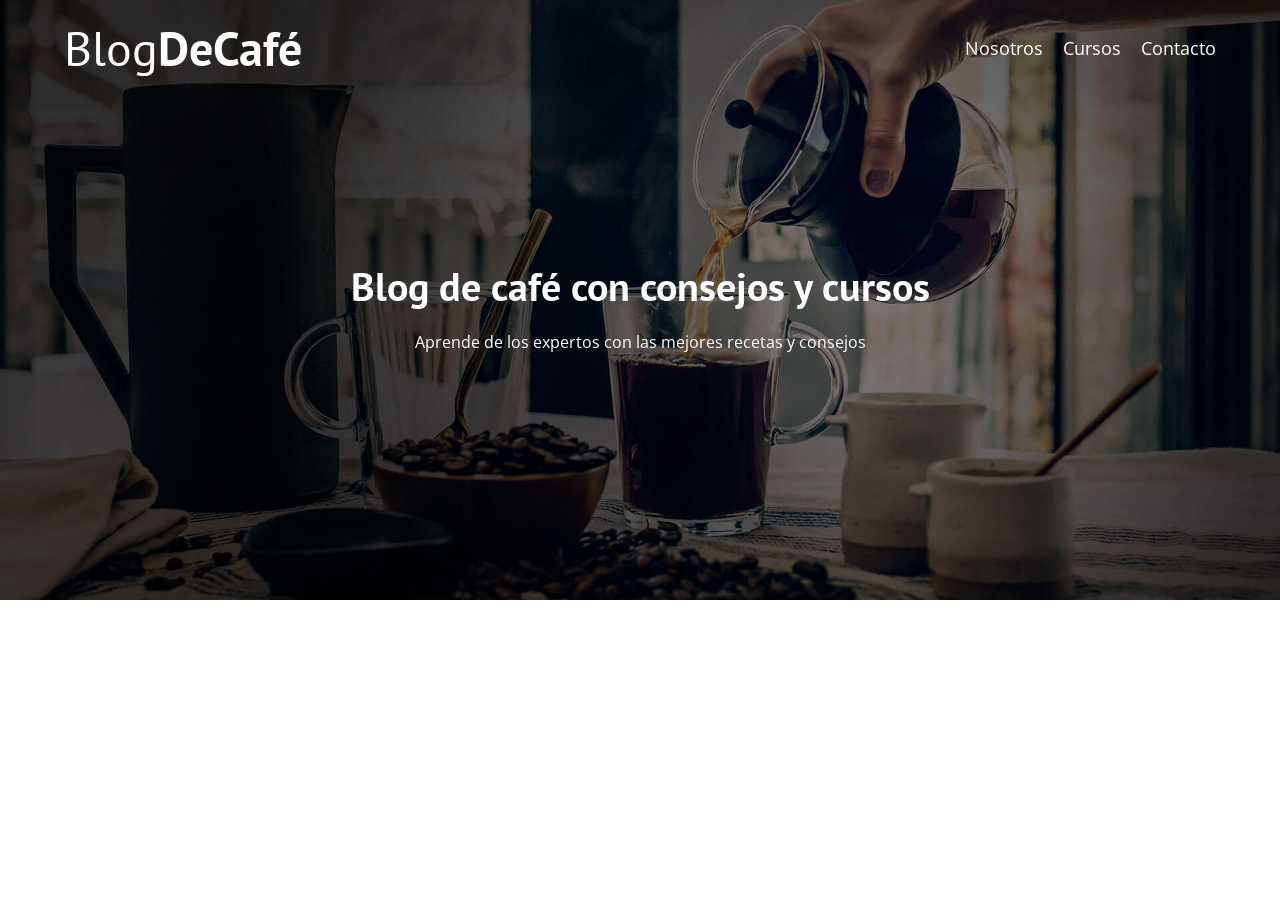
==== index.html @ 433aa8a9 "Se realizo el agrego los archivos, junto con la realizacion del header y sus estilos generales y los" ====
<!DOCTYPE html>
<html lang="en">
<head>
    <meta charset="UTF-8">
    <meta name="viewport" content="width=device-width, initial-scale=1.0">
    <title>BLOG DE CAFE</title>
    <link rel="stylesheet" href="css/normalized.css">
    <link href="https://fonts.googleapis.com/css2?family=Open+Sans&family=PT+Sans:wght@400;700&display=swap" rel="stylesheet">
    <link rel="stylesheet" href="css/styles.css">
</head>
<body>
    <header class="header">

        <div class="contenedor">
            <div class="barra">
                <a href="index.html" class="logo">
                    <h1 class="logo__nombre no-margin centrar-texto">Blog<span class="logo__bold">DeCafé</span></h1>
                </a>

                <nav class="navegacion">
                    <a href="nosotros.html" class="navegacion__enlace">Nosotros</a>
                    <a href="cursos.html" class="navegacion__enlace">Cursos</a>
                    <a href="contacto.html" class="navegacion__enlace">Contacto</a>
                </nav>
            </div>
        </div>
        
        <div class="header__texto">
            <h2 class="no-margin">Blog de café con consejos y cursos</h2>
            <p class="no-margin">Aprende de los expertos con las mejores recetas y consejos</p>
        </div>
    </header>
</body>
</html>
---- css/normalized.css ----
/*! normalize.css v8.0.1 | MIT License | github.com/necolas/normalize.css */

/* Document
   ========================================================================== */

/**
 * 1. Correct the line height in all browsers.
 * 2. Prevent adjustments of font size after orientation changes in iOS.
 */

html {
  line-height: 1.15; /* 1 */
  -webkit-text-size-adjust: 100%; /* 2 */
}

/* Sections
   ========================================================================== */

/**
 * Remove the margin in all browsers.
 */

body {
  margin: 0;
}

/**
 * Render the `main` element consistently in IE.
 */

main {
  display: block;
}

/**
 * Correct the font size and margin on `h1` elements within `section` and
 * `article` contexts in Chrome, Firefox, and Safari.
 */

h1 {
  font-size: 2em;
  margin: 0.67em 0;
}

/* Grouping content
   ========================================================================== */

/**
 * 1. Add the correct box sizing in Firefox.
 * 2. Show the overflow in Edge and IE.
 */

hr {
  box-sizing: content-box; /* 1 */
  height: 0; /* 1 */
  overflow: visible; /* 2 */
}

/**
 * 1. Correct the inheritance and scaling of font size in all browsers.
 * 2. Correct the odd `em` font sizing in all browsers.
 */

pre {
  font-family: monospace, monospace; /* 1 */
  font-size: 1em; /* 2 */
}

/* Text-level semantics
   ========================================================================== */

/**
 * Remove the gray background on active links in IE 10.
 */

a {
  background-color: transparent;
}

/**
 * 1. Remove the bottom border in Chrome 57-
 * 2. Add the correct text decoration in Chrome, Edge, IE, Opera, and Safari.
 */

abbr[title] {
  border-bottom: none; /* 1 */
  text-decoration: underline; /* 2 */
  text-decoration: underline dotted; /* 2 */
}

/**
 * Add the correct font weight in Chrome, Edge, and Safari.
 */

b,
strong {
  font-weight: bolder;
}

/**
 * 1. Correct the inheritance and scaling of font size in all browsers.
 * 2. Correct the odd `em` font sizing in all browsers.
 */

code,
kbd,
samp {
  font-family: monospace, monospace; /* 1 */
  font-size: 1em; /* 2 */
}

/**
 * Add the correct font size in all browsers.
 */

small {
  font-size: 80%;
}

/**
 * Prevent `sub` and `sup` elements from affecting the line height in
 * all browsers.
 */

sub,
sup {
  font-size: 75%;
  line-height: 0;
  position: relative;
  vertical-align: baseline;
}

sub {
  bottom: -0.25em;
}

sup {
  top: -0.5em;
}

/* Embedded content
   ========================================================================== */

/**
 * Remove the border on images inside links in IE 10.
 */

img {
  border-style: none;
}

/* Forms
   ========================================================================== */

/**
 * 1. Change the font styles in all browsers.
 * 2. Remove the margin in Firefox and Safari.
 */

button,
input,
optgroup,
select,
textarea {
  font-family: inherit; /* 1 */
  font-size: 100%; /* 1 */
  line-height: 1.15; /* 1 */
  margin: 0; /* 2 */
}

/**
 * Show the overflow in IE.
 * 1. Show the overflow in Edge.
 */

button,
input { /* 1 */
  overflow: visible;
}

/**
 * Remove the inheritance of text transform in Edge, Firefox, and IE.
 * 1. Remove the inheritance of text transform in Firefox.
 */

button,
select { /* 1 */
  text-transform: none;
}

/**
 * Correct the inability to style clickable types in iOS and Safari.
 */

button,
[type="button"],
[type="reset"],
[type="submit"] {
  -webkit-appearance: button;
}

/**
 * Remove the inner border and padding in Firefox.
 */

button::-moz-focus-inner,
[type="button"]::-moz-focus-inner,
[type="reset"]::-moz-focus-inner,
[type="submit"]::-moz-focus-inner {
  border-style: none;
  padding: 0;
}

/**
 * Restore the focus styles unset by the previous rule.
 */

button:-moz-focusring,
[type="button"]:-moz-focusring,
[type="reset"]:-moz-focusring,
[type="submit"]:-moz-focusring {
  outline: 1px dotted ButtonText;
}

/**
 * Correct the padding in Firefox.
 */

fieldset {
  padding: 0.35em 0.75em 0.625em;
}

/**
 * 1. Correct the text wrapping in Edge and IE.
 * 2. Correct the color inheritance from `fieldset` elements in IE.
 * 3. Remove the padding so developers are not caught out when they zero out
 *    `fieldset` elements in all browsers.
 */

legend {
  box-sizing: border-box; /* 1 */
  color: inherit; /* 2 */
  display: table; /* 1 */
  max-width: 100%; /* 1 */
  padding: 0; /* 3 */
  white-space: normal; /* 1 */
}

/**
 * Add the correct vertical alignment in Chrome, Firefox, and Opera.
 */

progress {
  vertical-align: baseline;
}

/**
 * Remove the default vertical scrollbar in IE 10+.
 */

textarea {
  overflow: auto;
}

/**
 * 1. Add the correct box sizing in IE 10.
 * 2. Remove the padding in IE 10.
 */

[type="checkbox"],
[type="radio"] {
  box-sizing: border-box; /* 1 */
  padding: 0; /* 2 */
}

/**
 * Correct the cursor style of increment and decrement buttons in Chrome.
 */

[type="number"]::-webkit-inner-spin-button,
[type="number"]::-webkit-outer-spin-button {
  height: auto;
}

/**
 * 1. Correct the odd appearance in Chrome and Safari.
 * 2. Correct the outline style in Safari.
 */

[type="search"] {
  -webkit-appearance: textfield; /* 1 */
  outline-offset: -2px; /* 2 */
}

/**
 * Remove the inner padding in Chrome and Safari on macOS.
 */

[type="search"]::-webkit-search-decoration {
  -webkit-appearance: none;
}

/**
 * 1. Correct the inability to style clickable types in iOS and Safari.
 * 2. Change font properties to `inherit` in Safari.
 */

::-webkit-file-upload-button {
  -webkit-appearance: button; /* 1 */
  font: inherit; /* 2 */
}

/* Interactive
   ========================================================================== */

/*
 * Add the correct display in Edge, IE 10+, and Firefox.
 */

details {
  display: block;
}

/*
 * Add the correct display in all browsers.
 */

summary {
  display: list-item;
}

/* Misc
   ========================================================================== */

/**
 * Add the correct display in IE 10+.
 */

template {
  display: none;
}

/**
 * Add the correct display in IE 10.
 */

[hidden] {
  display: none;
}
---- css/styles.css ----
:root{
    --fuentesHeading: 'PT Sans', sans-serif;
    --fuentesParrafo: 'Open Sans', sans-serif;

    --primario: #784d3c;
    --blanco: #ffffff;
    --negro: #000000;
}

html{
    box-sizing: border-box;
    font-size: 62.5%; /*1rem = 10px*/
}

*, *:before, *:after{
    box-sizing: inherit;
}

body{
    font-family: var(--fuentesParrafo);
    font-size: 1.6rem;
    line-height: 2;
}

/* GLOBALES */
.contenedor{
    max-width: 120rem;
    width: 90%;
    margin: 0 auto;
}

a{
    text-decoration: none;
}

h1,h2,h3,h4{
    font-family: var(--fuentesHeading);
}

h1{
    font-size: 4.8rem;
}

h2{
    font-size: 4rem;
}

h3{
    font-size: 3.3rem;
}

h4{
    font-size: 2.8rem;
}

img{
    max-width: 100%;
}

/* UTILIDADES */
.no-margin{
    margin: 0;
}

.no-padding{
    padding: 0;
}

.centrar-texto{
    text-align: center;
}

/* HEADER */
.header{
    background-image: url(../img/banner.jpg);
    height: 60rem;
    background-size: cover;
    background-repeat: no-repeat;
    background-position: center center;
}

.header__texto{
    text-align: center;
    color: var(--blanco);
    margin-top: 5rem;
}

@media (min-width: 768px) {
    .header__texto{
        margin-top: 15rem;
    }
    
}

@media (min-width: 768px) {
    .barra{
        display: flex; 
        justify-content: space-between;
        align-items: center;
    }
}

.logo{
    color: var(--blanco);
}

.logo__nombre{
    font-weight: 400;
}

.logo__bold{
    font-weight: 700;
}

@media (min-width: 768px) {
    .navegacion{
        display: flex;
        gap: 2rem;
    }
}
.navegacion__enlace{
    display: block;
    text-align: center;
    font-size: 1.8rem;
    color: var(--blanco);
}
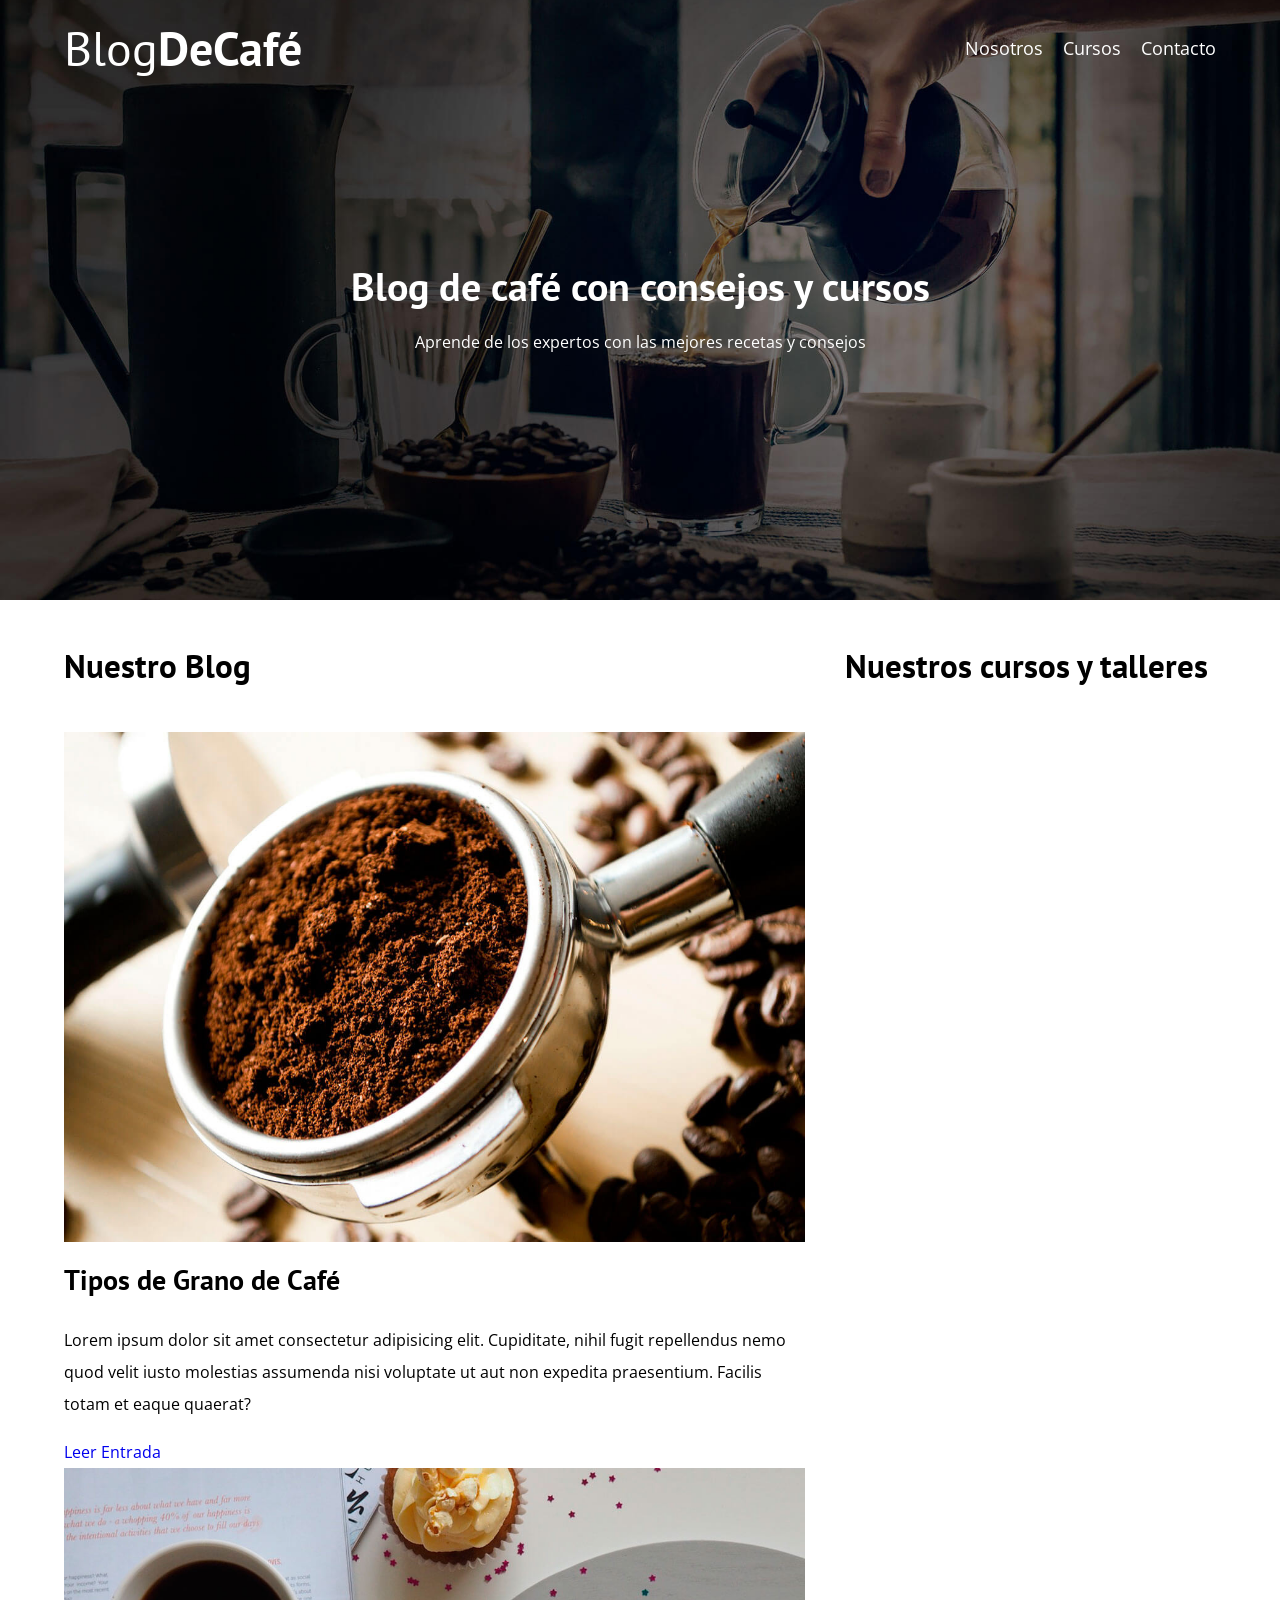
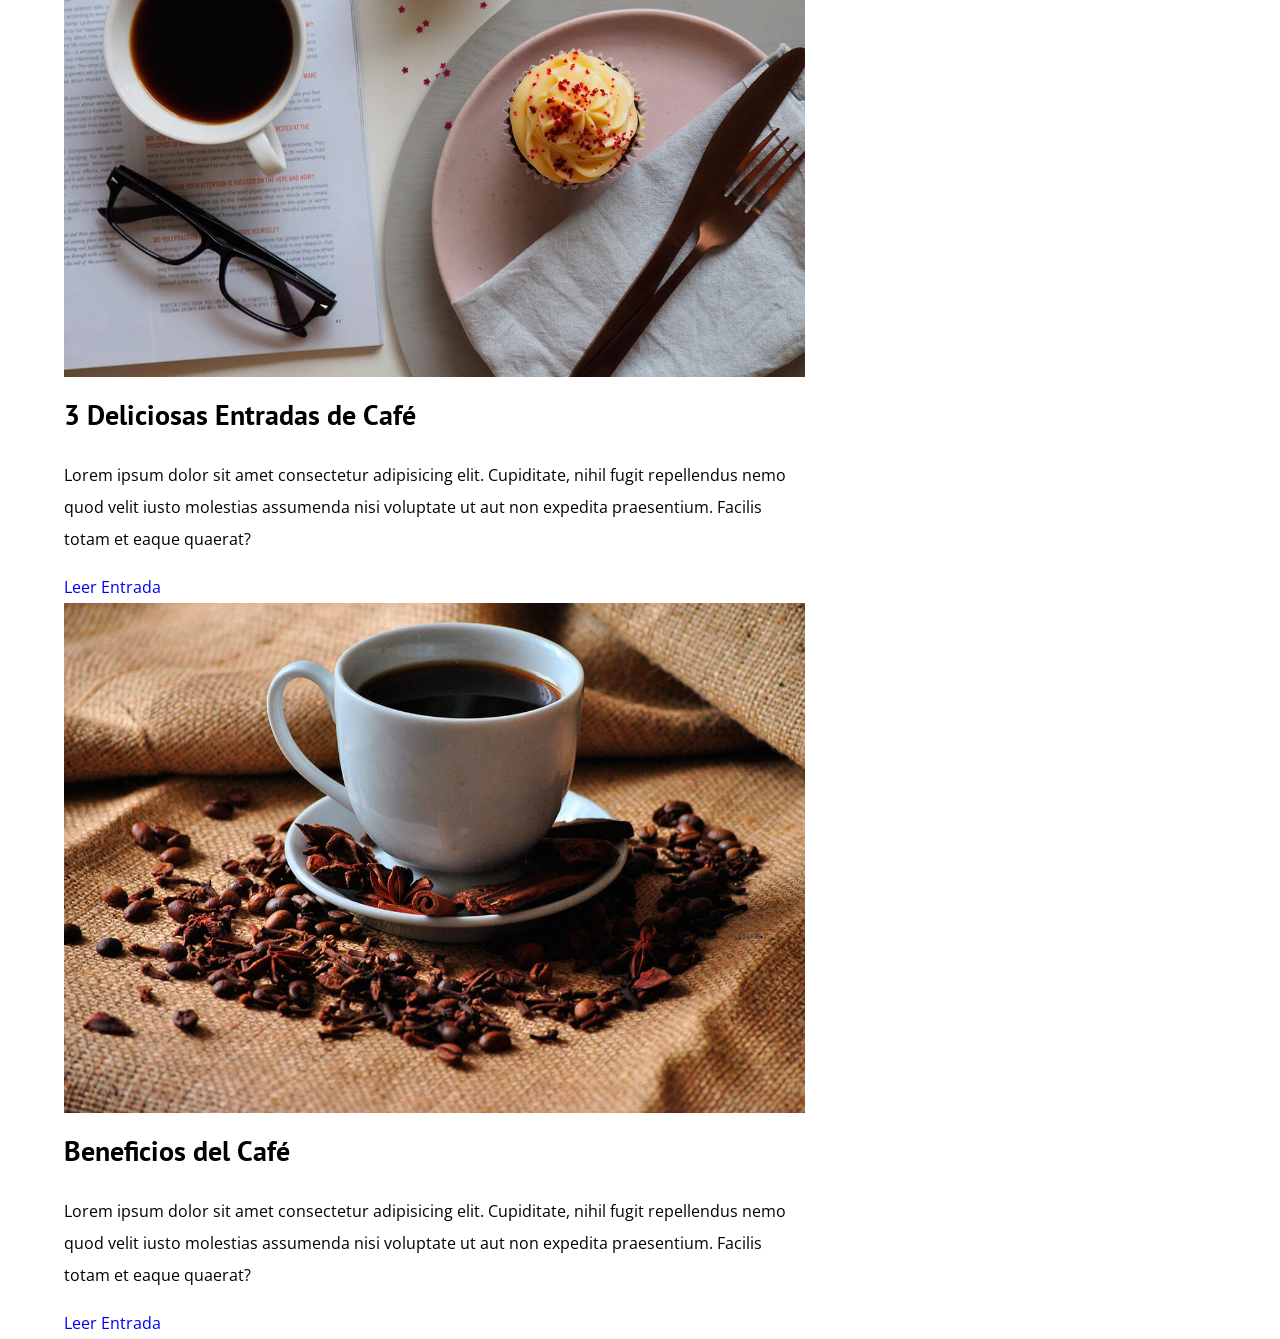
==== commit 85ee26c9: "Se agrego un div para el contenido principal(main) junto con articles y aside, y se agregaron estilo" ====
--- a/index.html
+++ b/index.html
@@ -30,5 +30,53 @@
             <p class="no-margin">Aprende de los expertos con las mejores recetas y consejos</p>
         </div>
     </header>
+
+    <div class="contenedor contenido-principal">
+        <main class="blog">
+            <h3>Nuestro Blog</h3>
+
+            <article class="entrada">
+                <div class="entrada__imagen">
+                    <img src="img/blog1.jpg" alt="imagen del blog">
+                </div>
+                
+                <div class="entrada__contenido">
+                    <h4 class="no-margin">Tipos de Grano de Café</h4>
+                    <p>Lorem ipsum dolor sit amet consectetur adipisicing elit. Cupiditate, nihil fugit repellendus nemo quod velit iusto molestias assumenda nisi voluptate ut aut non expedita praesentium. Facilis totam et eaque quaerat?</p>
+                    <a href="entrada.html" class="boton boton--primario">Leer Entrada</a>
+                </div>
+            </article>
+
+            <article class="entrada">
+                <div class="entrada__imagen">
+                    <img src="img/blog2.jpg" alt="imagen del blog">
+                </div>
+                
+                <div class="entrada__contenido">
+                    <h4 class="no-margin">3 Deliciosas Entradas de Café</h4>
+                    <p>Lorem ipsum dolor sit amet consectetur adipisicing elit. Cupiditate, nihil fugit repellendus nemo quod velit iusto molestias assumenda nisi voluptate ut aut non expedita praesentium. Facilis totam et eaque quaerat?</p>
+                    <a href="entrada.html" class="boton boton--primario">Leer Entrada</a>
+                </div>
+            </article>
+
+            <article class="entrada">
+                <div class="entrada__imagen">
+                    <img src="img/blog3.jpg" alt="imagen del blog">
+                </div>
+                
+                <div class="entrada__contenido">
+                    <h4 class="no-margin">Beneficios del Café</h4>
+                    <p>Lorem ipsum dolor sit amet consectetur adipisicing elit. Cupiditate, nihil fugit repellendus nemo quod velit iusto molestias assumenda nisi voluptate ut aut non expedita praesentium. Facilis totam et eaque quaerat?</p>
+                    <a href="entrada.html" class="boton boton--primario">Leer Entrada</a>
+                </div>
+            </article>
+        </main>
+
+        <aside class="sidebar">
+            <h3>Nuestros cursos y talleres</h3>
+        </aside>
+
+
+    </div>
 </body>
 </html>
--- a/css/styles.css
+++ b/css/styles.css
@@ -124,3 +124,12 @@
     font-size: 1.8rem;
     color: var(--blanco);
 }
+
+/* CONTENEDOR O CONTENIDO PRINCIPAL */
+@media (min-width: 768px) {
+    .contenido-principal{
+        display: grid;
+        grid-template-columns: 2fr 1fr;
+        column-gap: 4rem;
+    }
+}
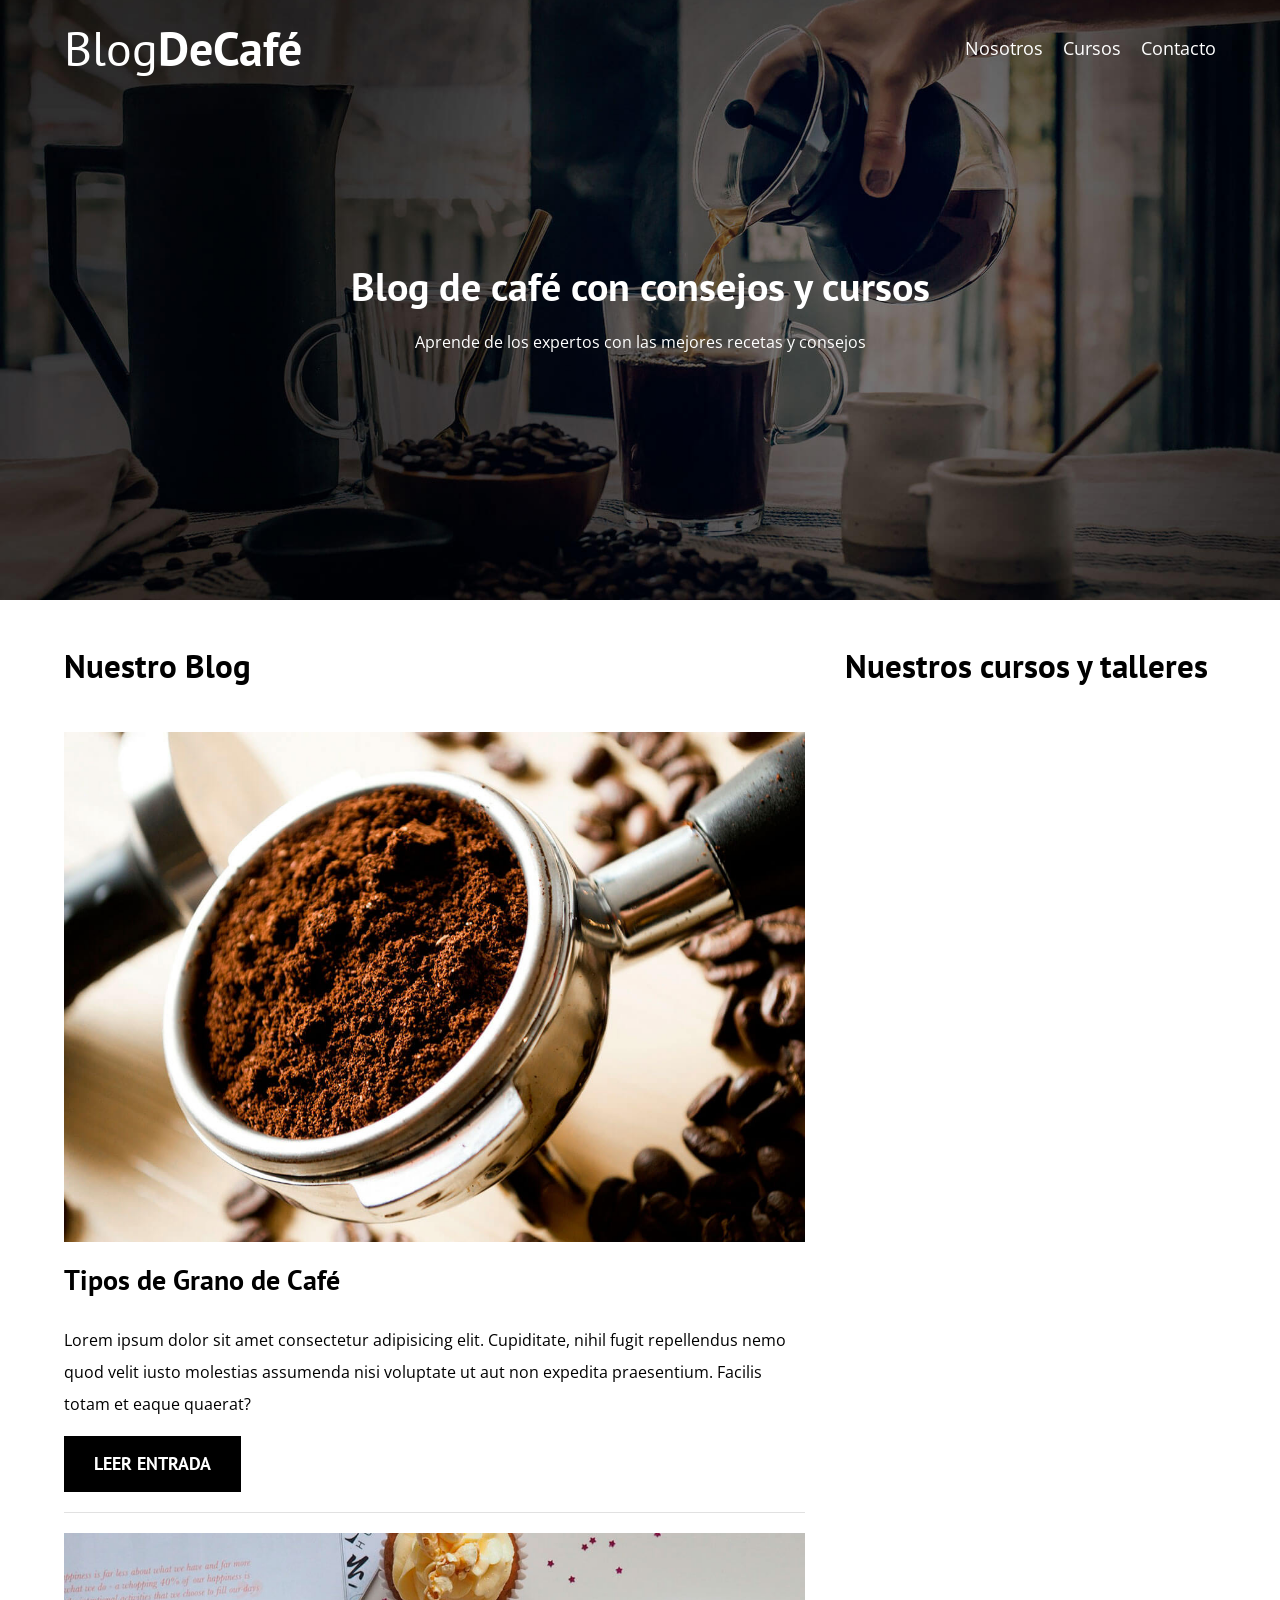
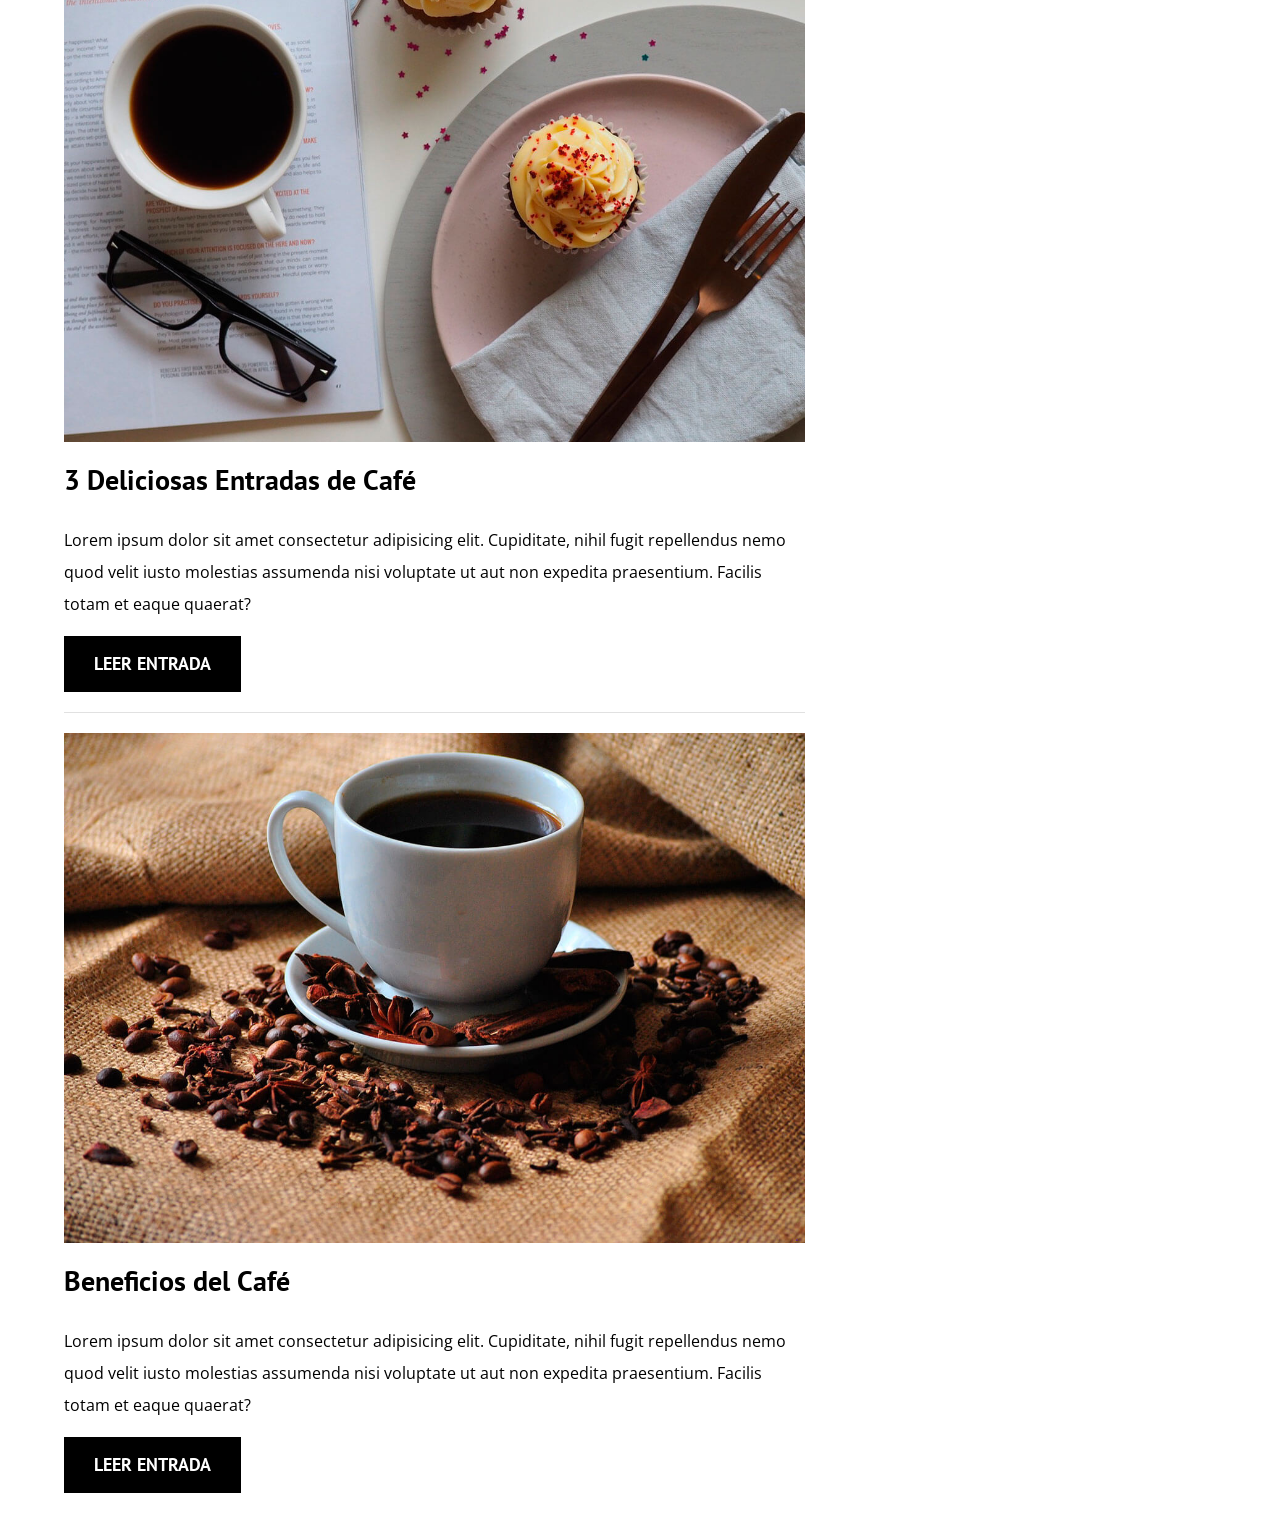
==== commit 4ea73dea: "Se agrego estilos al boton y se agrego una linea separadora de entradas de contenido" ====
--- a/index.html
+++ b/index.html
@@ -76,7 +76,6 @@
             <h3>Nuestros cursos y talleres</h3>
         </aside>
 
-
     </div>
 </body>
 </html>
--- a/css/styles.css
+++ b/css/styles.css
@@ -3,6 +3,7 @@
     --fuentesParrafo: 'Open Sans', sans-serif;
 
     --primario: #784d3c;
+    --claro: #e1e1e1;
     --blanco: #ffffff;
     --negro: #000000;
 }
@@ -132,4 +133,36 @@
         grid-template-columns: 2fr 1fr;
         column-gap: 4rem;
     }
+}
+
+.entrada{
+    border-bottom: 1px solid var(--claro);
+    margin-bottom: 2rem;
+}
+
+.entrada:last-of-type{
+    border: none;
+    margin-bottom: 0;
+}
+
+.boton{
+    display: block;
+    font-family: var(--fuentesHeading);
+    color: var(--blanco);
+    text-align: center;
+    padding: 1rem 3rem;
+    font-size: 1.8rem;
+    text-transform: uppercase;
+    font-weight: 700;
+    margin-bottom: 2rem;
+}
+
+@media (min-width: 768px) { 
+    .boton{
+        display: inline-block;
+    }
+}
+
+.boton--primario{
+    background-color: var(--negro);
 }
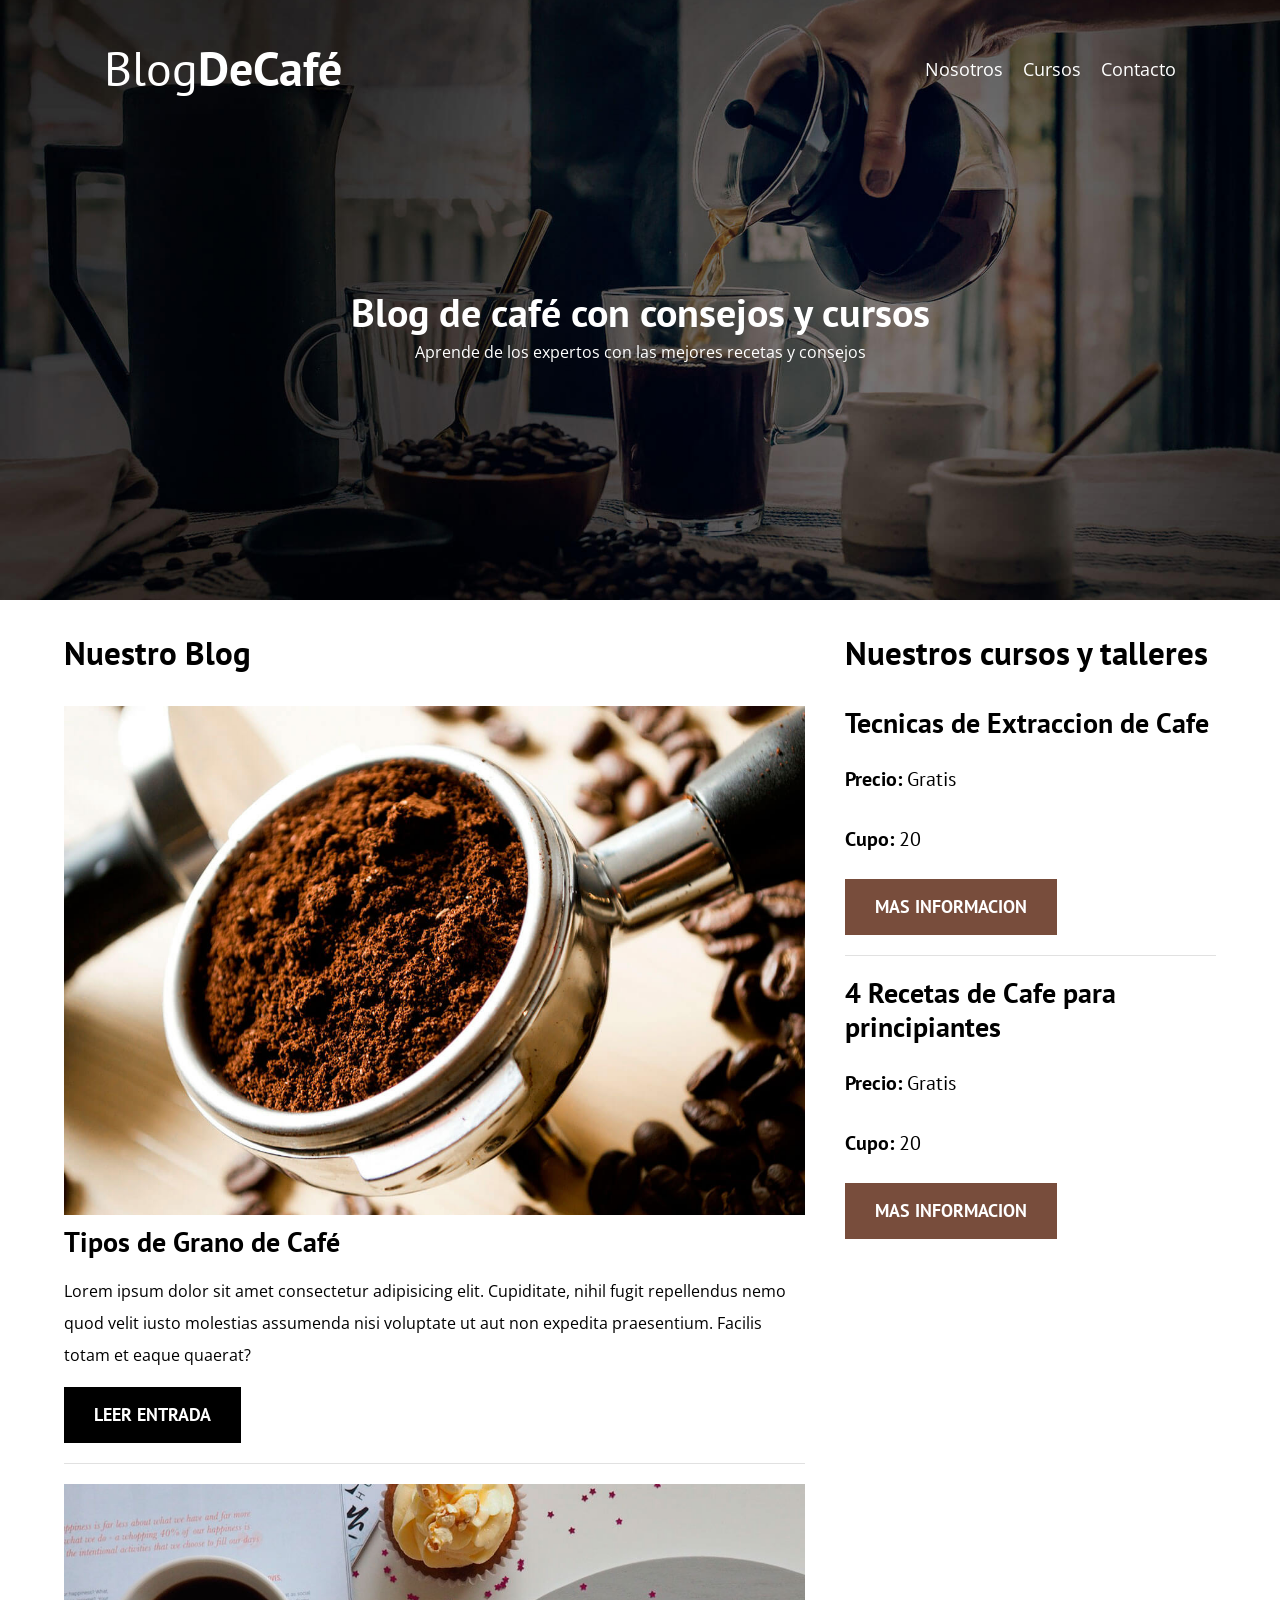
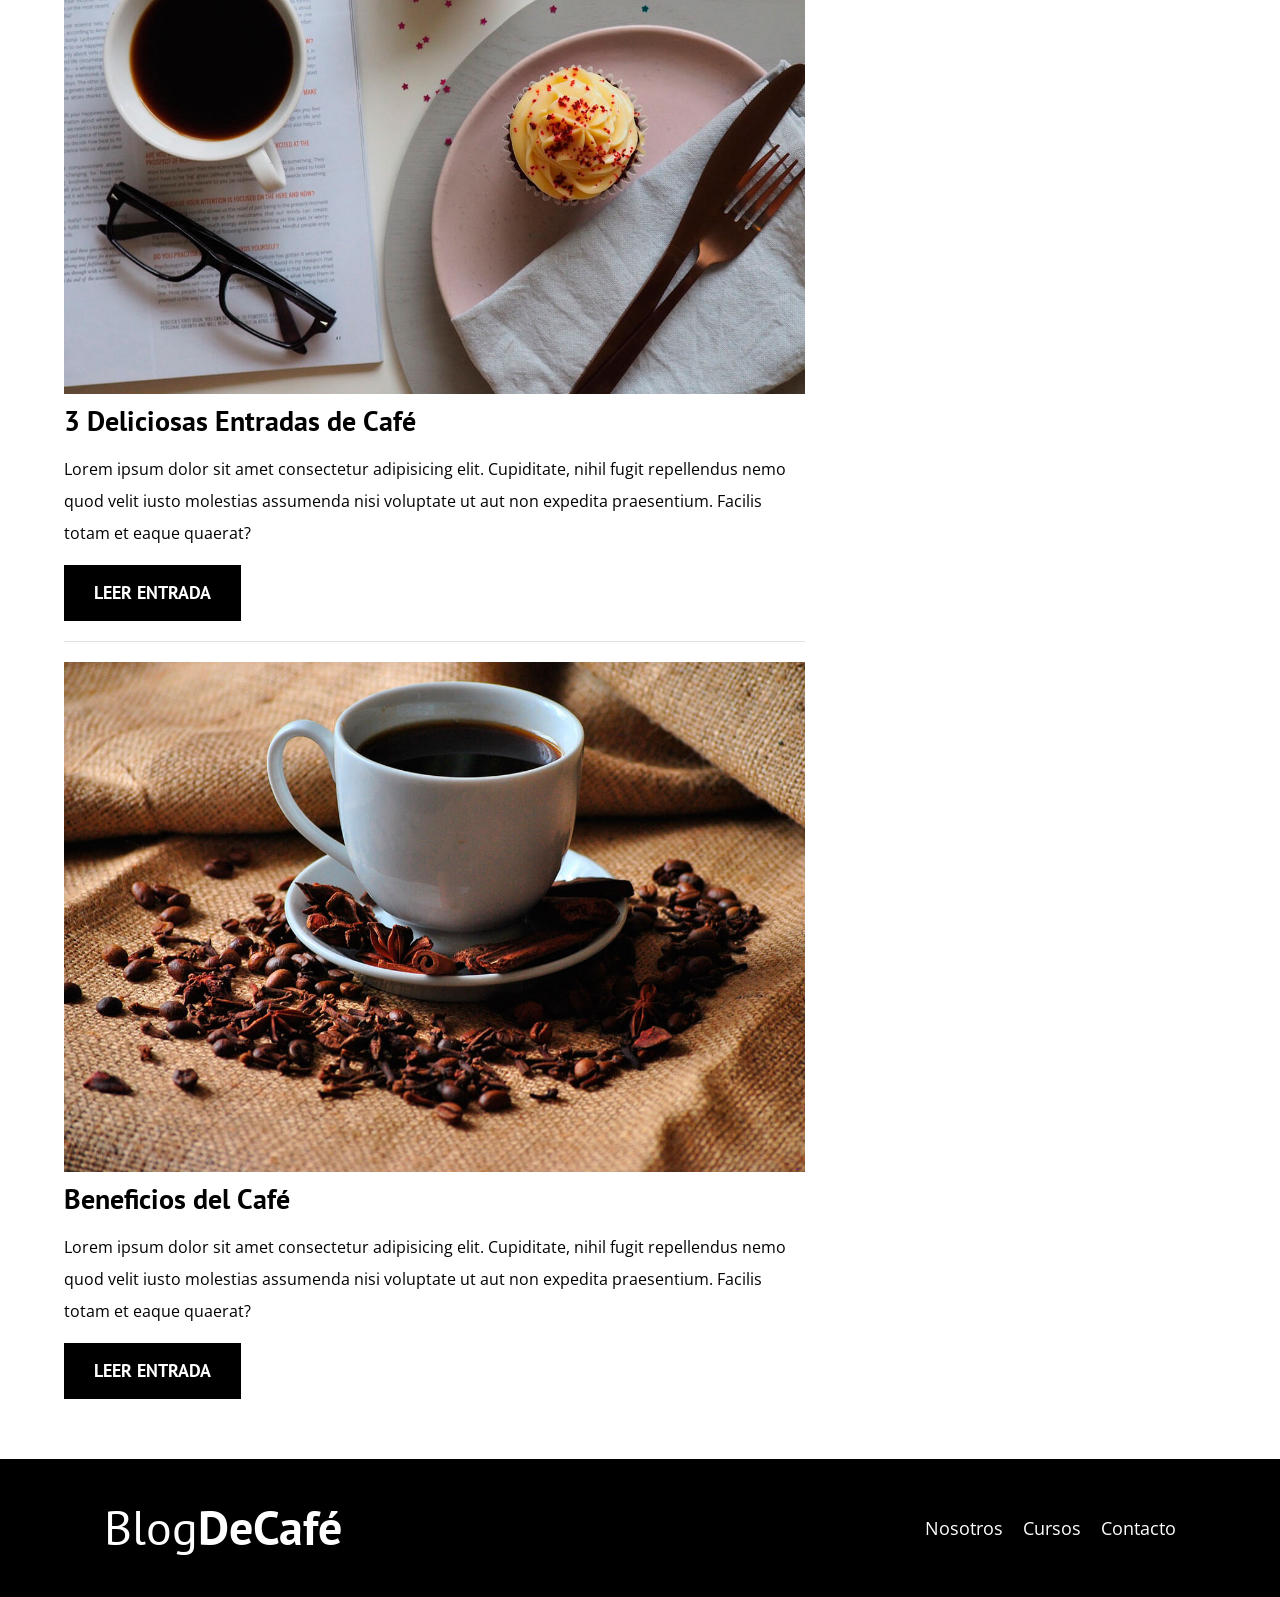
==== commit 367bee4a: "Se agrego el footer en el index.html y se le agrego estilos, ademas de mejorar algunos estilos globa" ====
--- a/index.html
+++ b/index.html
@@ -74,8 +74,49 @@
 
         <aside class="sidebar">
             <h3>Nuestros cursos y talleres</h3>
+
+            <ul class="cursos no-padding">
+                <li class="widget-curso">
+                    <h4 class="no-margin">Tecnicas de Extraccion de Cafe</h4>
+                    <p class="widget-curso__label">Precio:
+                        <span class="widget-curso__info">Gratis</span>
+                    </p>
+                    <p class="widget-curso__label">Cupo:
+                        <span class="widget-curso__info">20</span>
+                    </p>
+                    <a href="entrada.html" class="boton boton--secundario">Mas informacion</a>
+                </li>
+
+                <li class="widget-curso">
+                    <h4 class="no-margin">4 Recetas de Cafe para principiantes</h4>
+                    <p class="widget-curso__label">Precio:
+                        <span class="widget-curso__info">Gratis</span>
+                    </p>
+                    <p class="widget-curso__label">Cupo:
+                        <span class="widget-curso__info">20</span>
+                    </p>
+                    <a href="entrada.html" class="boton boton--secundario">Mas informacion</a>
+                </li>
+            </ul>
+
         </aside>
 
     </div>
+
+    <footer class="footer">
+        <div class="contenedor">
+            <div class="barra">
+                <a href="index.html" class="logo">
+                    <h1 class="logo__nombre no-margin centrar-texto">Blog<span class="logo__bold">DeCafé</span></h1>
+                </a>
+
+                <nav class="navegacion">
+                    <a href="nosotros.html" class="navegacion__enlace">Nosotros</a>
+                    <a href="cursos.html" class="navegacion__enlace">Cursos</a>
+                    <a href="contacto.html" class="navegacion__enlace">Contacto</a>
+                </nav>
+            </div>
+        </div>
+    </footer>
 </body>
 </html>
--- a/css/styles.css
+++ b/css/styles.css
@@ -25,8 +25,7 @@
 
 /* GLOBALES */
 .contenedor{
-    max-width: 120rem;
-    width: 90%;
+    width: min(90%,120rem);
     margin: 0 auto;
 }
 
@@ -36,6 +35,7 @@
 
 h1,h2,h3,h4{
     font-family: var(--fuentesHeading);
+    line-height: 1.2;
 }
 
 h1{
@@ -93,6 +93,10 @@
     
 }
 
+.barra{
+    padding: 4rem;
+}
+
 @media (min-width: 768px) {
     .barra{
         display: flex; 
@@ -165,4 +169,43 @@
 
 .boton--primario{
     background-color: var(--negro);
+}
+
+.boton--secundario{
+    background-color: var(--primario);
+}
+
+.cursos{
+    list-style: none;
+}
+
+.widget-curso{
+    border-bottom: 1px solid var(--claro);
+    margin-bottom: 2rem;
+}
+
+.widget-curso:last-of-type{
+    border: none;
+    margin-bottom: 0;
+}
+
+.widget-curso__label{
+    font-family: var(--fuentesHeading);
+    font-weight: bold;
+}
+
+.widget-curso__info{
+    font-weight: 100;
+}
+
+.widget-curso__label,
+.widget-curso__info{
+    font-size: 2rem;
+}
+
+/* FOOTER */
+.footer{
+    background-color: var(--negro);
+    padding-bottom: 3rem 0;
+    margin-top: 4rem;
 }
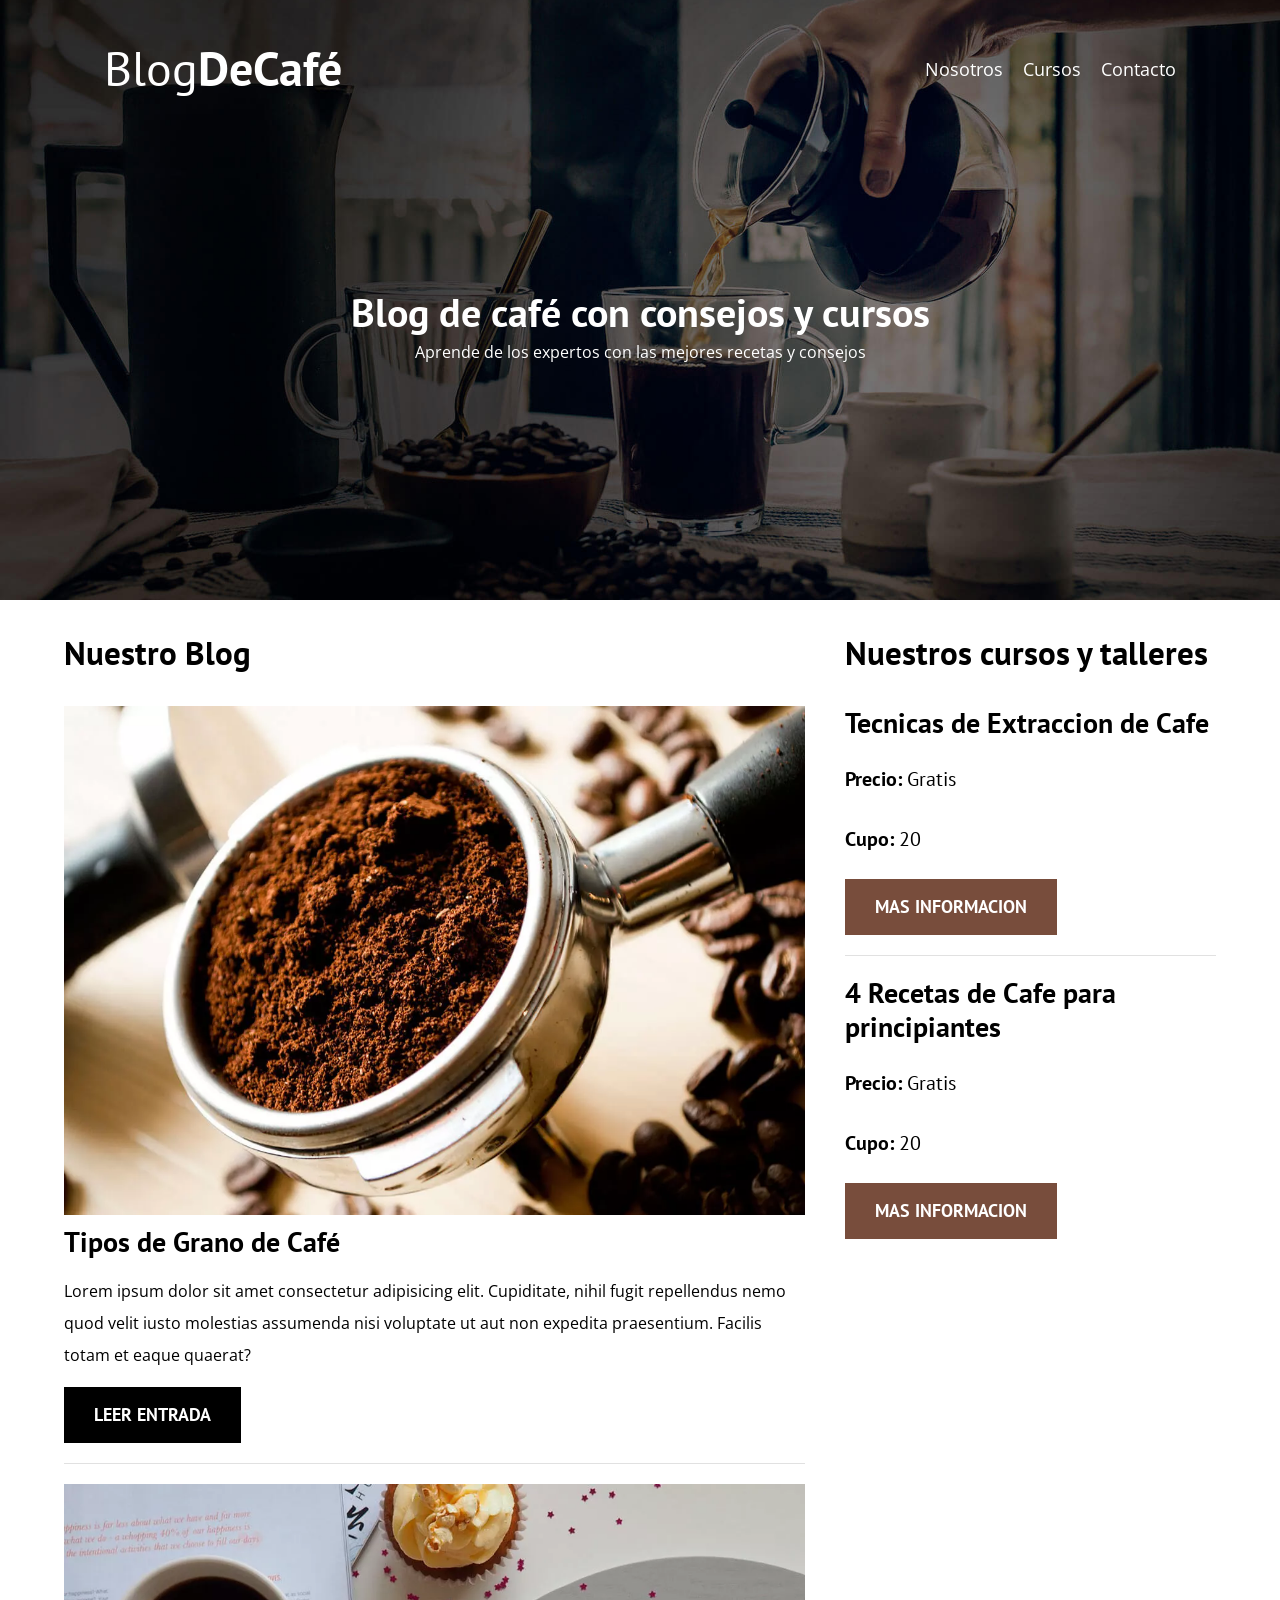
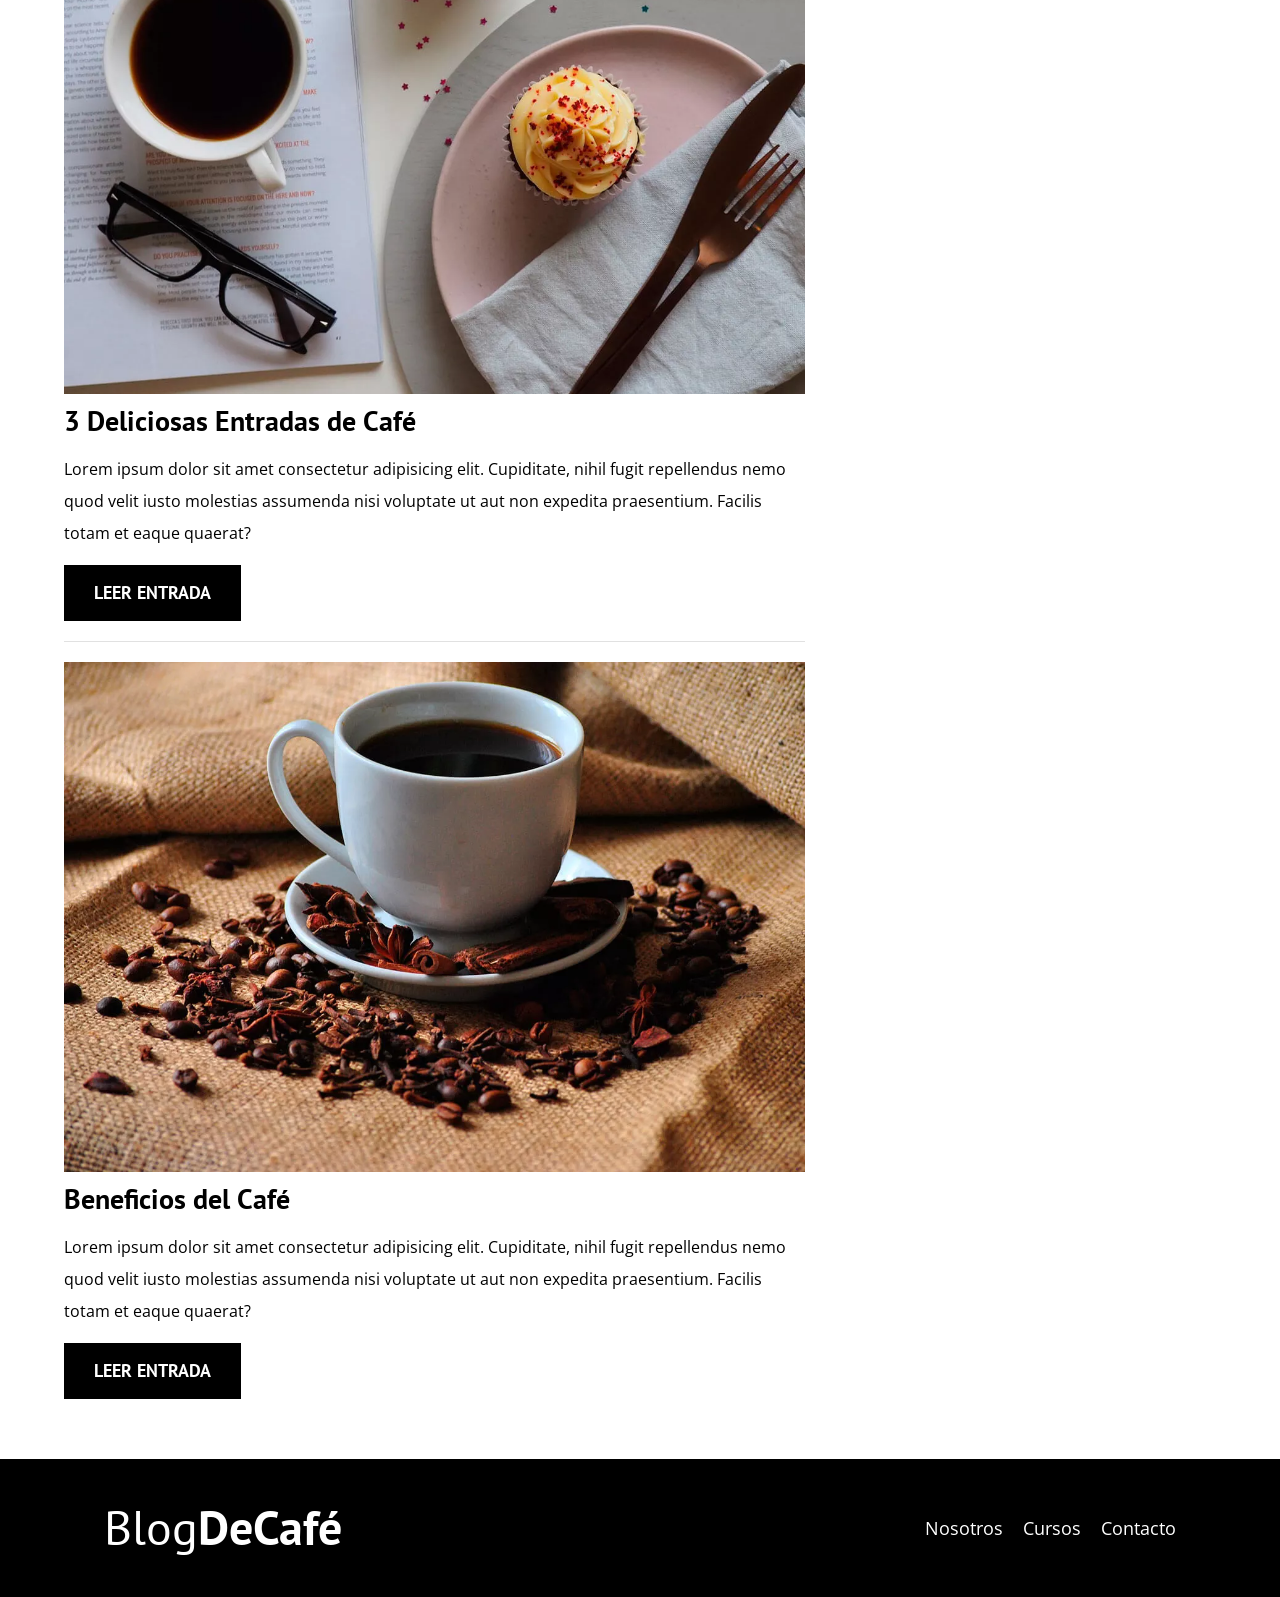
==== commit dff68083: "Se agrego o se mejoro ciertas partes del html" ====
--- a/index.html
+++ b/index.html
@@ -4,8 +4,19 @@
     <meta charset="UTF-8">
     <meta name="viewport" content="width=device-width, initial-scale=1.0">
     <title>BLOG DE CAFE</title>
+    <meta name="description" content="Pagina web del blog del cafe">
+
+    <!-- PREFECTh -->
+    <link rel="prefetch" href="nosotros.html" as="document">
+    
+    <!-- PRELOAD -->
+    <link rel="preload" href="css/normalized.css" as="style">
     <link rel="stylesheet" href="css/normalized.css">
+    
+    <link rel="preload" href="https://fonts.googleapis.com/css2?family=Open+Sans&family=PT+Sans:wght@400;700&display=swap" crossorigin="crossorigin" as="font">
     <link href="https://fonts.googleapis.com/css2?family=Open+Sans&family=PT+Sans:wght@400;700&display=swap" rel="stylesheet">
+    
+    <link rel="preload" href="css/styles.css" as="style">
     <link rel="stylesheet" href="css/styles.css">
 </head>
 <body>
@@ -37,7 +48,10 @@
 
             <article class="entrada">
                 <div class="entrada__imagen">
-                    <img src="img/blog1.jpg" alt="imagen del blog">
+                    <picture>
+                        <source loading="lazy" srcset="img/blog1.webp" type="image/webp">
+                        <img loading="lazy" src="img/blog1.jpg" alt="imagen del blog">
+                    </picture>
                 </div>
                 
                 <div class="entrada__contenido">
@@ -49,7 +63,11 @@
 
             <article class="entrada">
                 <div class="entrada__imagen">
-                    <img src="img/blog2.jpg" alt="imagen del blog">
+                    <picture>
+                        <source loading="lazy" srcset="img/blog2.webp" type="image/webp">
+                        <img loading="lazy" src="img/blog2.jpg" alt="imagen del blog">
+                    </picture>
+
                 </div>
                 
                 <div class="entrada__contenido">
@@ -61,7 +79,10 @@
 
             <article class="entrada">
                 <div class="entrada__imagen">
-                    <img src="img/blog3.jpg" alt="imagen del blog">
+                    <picture>
+                        <source srcset="img/blog3.webp" type="image/webp" loading="lazy">
+                        <img src="img/blog3.jpg" alt="imagen del blog" loading="lazy">
+                    </picture>
                 </div>
                 
                 <div class="entrada__contenido">
--- a/css/styles.css
+++ b/css/styles.css
@@ -159,12 +159,17 @@
     text-transform: uppercase;
     font-weight: 700;
     margin-bottom: 2rem;
+    border: none;
 }
 
 @media (min-width: 768px) { 
     .boton{
         display: inline-block;
     }
+}
+
+.boton:hover{
+    cursor: pointer;
 }
 
 .boton--primario{
@@ -208,4 +213,77 @@
     background-color: var(--negro);
     padding-bottom: 3rem 0;
     margin-top: 4rem;
+}
+
+/* SOBRE NOSOTROS */
+@media (min-width: 768px) {
+    .sobre-nosotros{
+        display: grid;
+        grid-template-columns: repeat(2,1fr);
+        column-gap: 2rem;
+    }
+}
+
+/* CURSOS */
+.curso{
+    padding: 3rem 0;
+    border-bottom: 1px solid var(--claro);
+}
+
+@media (min-width: 768px) {
+    .curso{
+        display: grid;
+        grid-template-columns: 1fr 2fr;
+        column-gap: 2rem;
+    }
+}
+
+.curso:last-of-type{
+    border: none;
+}
+
+.curso__label{
+    font-family: var(--fuentesHeading);
+    font-weight: bold;
+}
+.curso__info{
+    font-weight: 100;
+}
+.curso__label,.curso__info{
+    font-size: 2rem;
+}
+
+/* CONTACTO */
+.contacto-bg{
+    background-image: url(../img/contacto.jpg);
+    height: 40rem;
+    background-size: cover;
+    background-repeat: no-repeat;
+}
+
+.formulario{
+    background-color: var(--blanco);
+    margin: -5rem auto 0 auto;
+    width: 95%;
+    padding: 5rem;
+}
+
+.campo{
+    display: flex;
+    margin-bottom: 2rem;
+}
+
+.campo__label{
+    flex: 0 0 9rem;
+    text-align: right;
+    padding-right: 2rem;
+}
+
+.campo__field{
+    flex: 1;
+    border: 1px solid var(--claro);
+}
+
+.campo__field--textarea{
+    height: 20rem;
 }
--- a/css/styles.css
+++ b/css/styles.css
@@ -159,12 +159,17 @@
     text-transform: uppercase;
     font-weight: 700;
     margin-bottom: 2rem;
+    border: none;
 }
 
 @media (min-width: 768px) { 
     .boton{
         display: inline-block;
     }
+}
+
+.boton:hover{
+    cursor: pointer;
 }
 
 .boton--primario{
@@ -208,4 +213,77 @@
     background-color: var(--negro);
     padding-bottom: 3rem 0;
     margin-top: 4rem;
+}
+
+/* SOBRE NOSOTROS */
+@media (min-width: 768px) {
+    .sobre-nosotros{
+        display: grid;
+        grid-template-columns: repeat(2,1fr);
+        column-gap: 2rem;
+    }
+}
+
+/* CURSOS */
+.curso{
+    padding: 3rem 0;
+    border-bottom: 1px solid var(--claro);
+}
+
+@media (min-width: 768px) {
+    .curso{
+        display: grid;
+        grid-template-columns: 1fr 2fr;
+        column-gap: 2rem;
+    }
+}
+
+.curso:last-of-type{
+    border: none;
+}
+
+.curso__label{
+    font-family: var(--fuentesHeading);
+    font-weight: bold;
+}
+.curso__info{
+    font-weight: 100;
+}
+.curso__label,.curso__info{
+    font-size: 2rem;
+}
+
+/* CONTACTO */
+.contacto-bg{
+    background-image: url(../img/contacto.jpg);
+    height: 40rem;
+    background-size: cover;
+    background-repeat: no-repeat;
+}
+
+.formulario{
+    background-color: var(--blanco);
+    margin: -5rem auto 0 auto;
+    width: 95%;
+    padding: 5rem;
+}
+
+.campo{
+    display: flex;
+    margin-bottom: 2rem;
+}
+
+.campo__label{
+    flex: 0 0 9rem;
+    text-align: right;
+    padding-right: 2rem;
+}
+
+.campo__field{
+    flex: 1;
+    border: 1px solid var(--claro);
+}
+
+.campo__field--textarea{
+    height: 20rem;
 }
